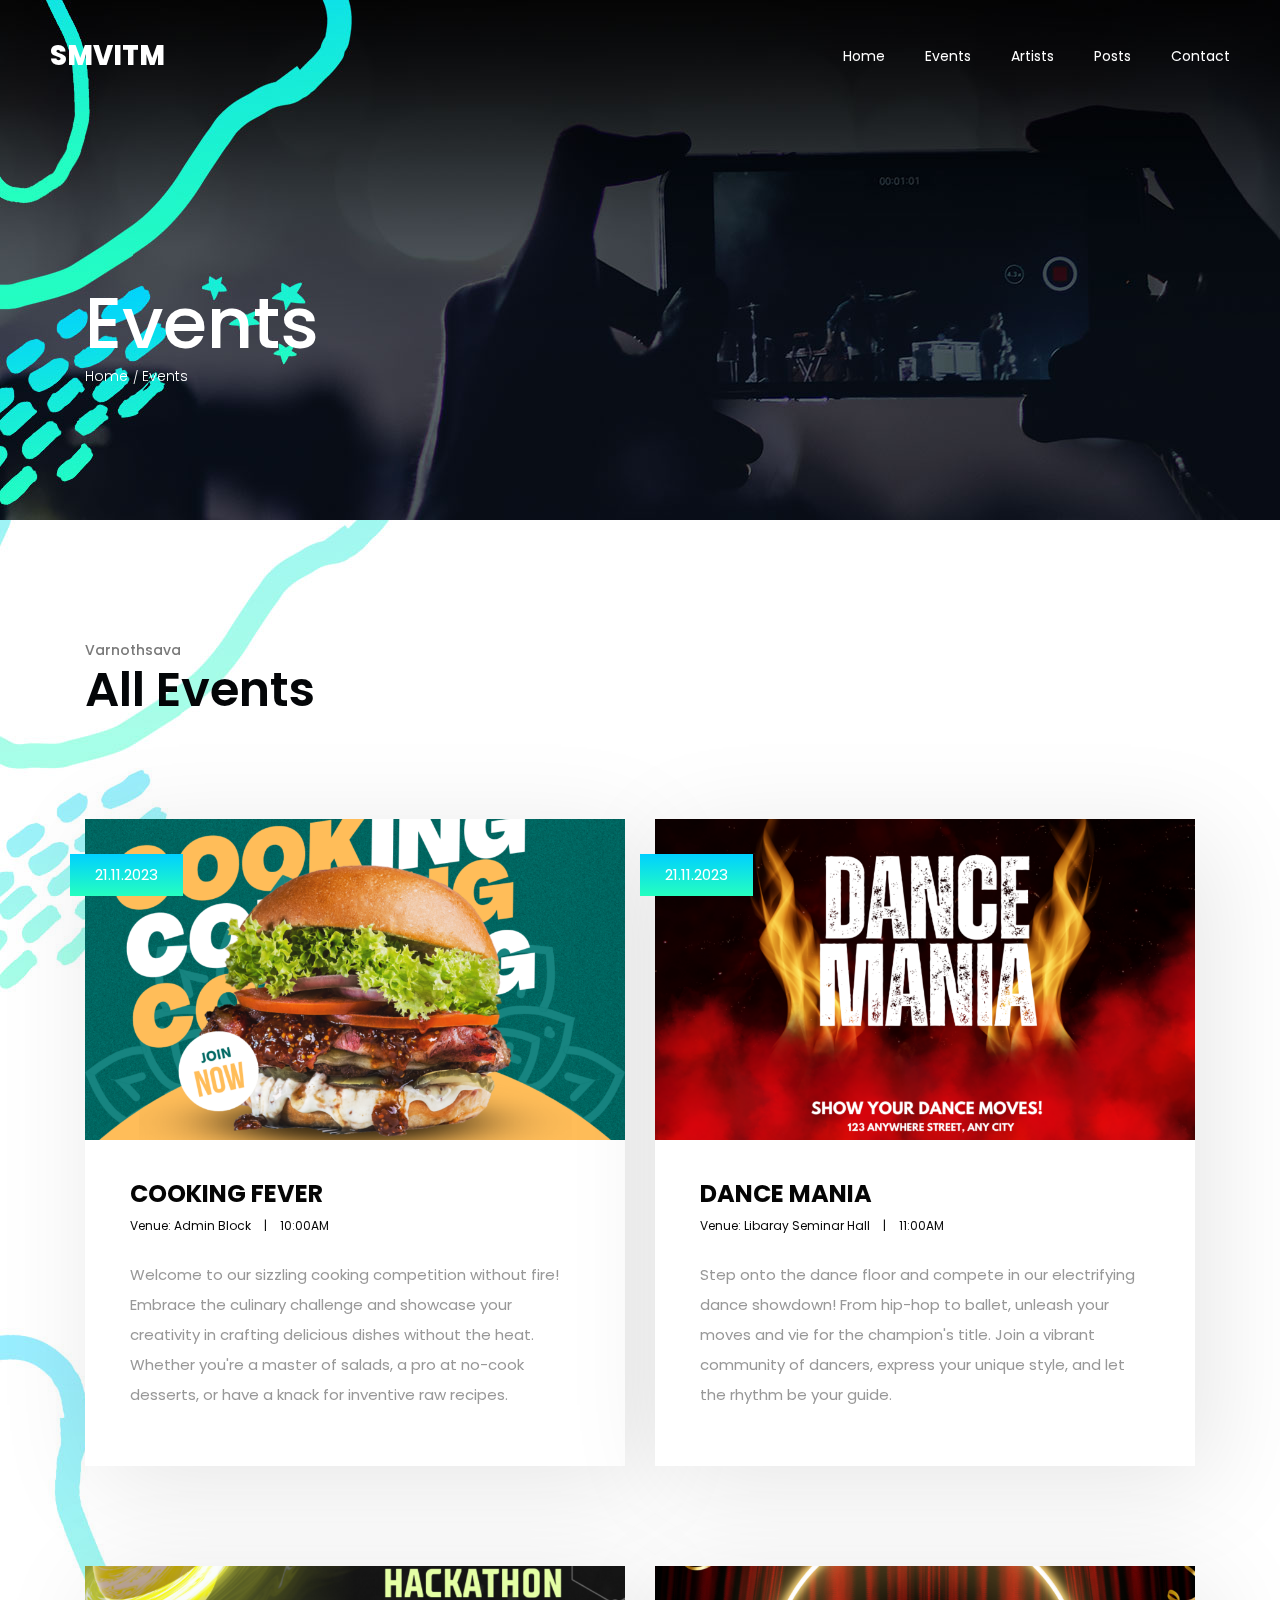
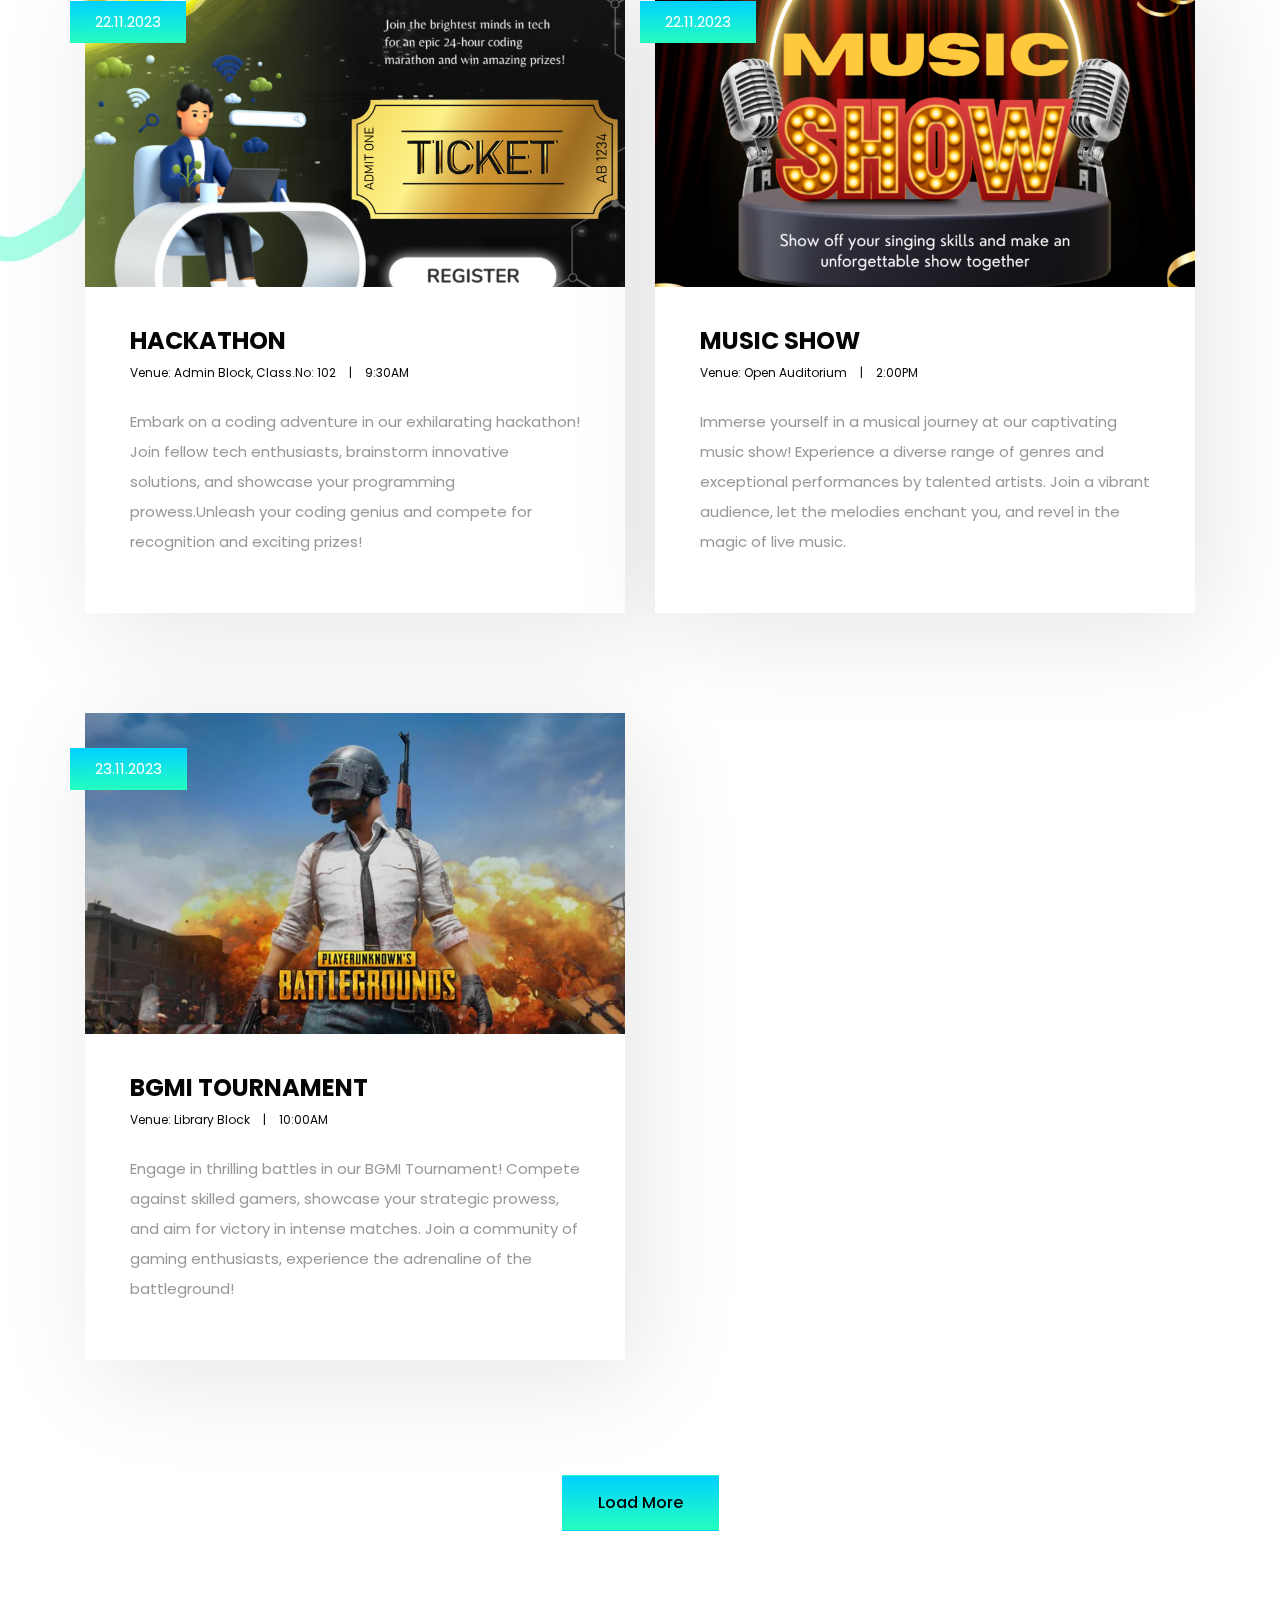
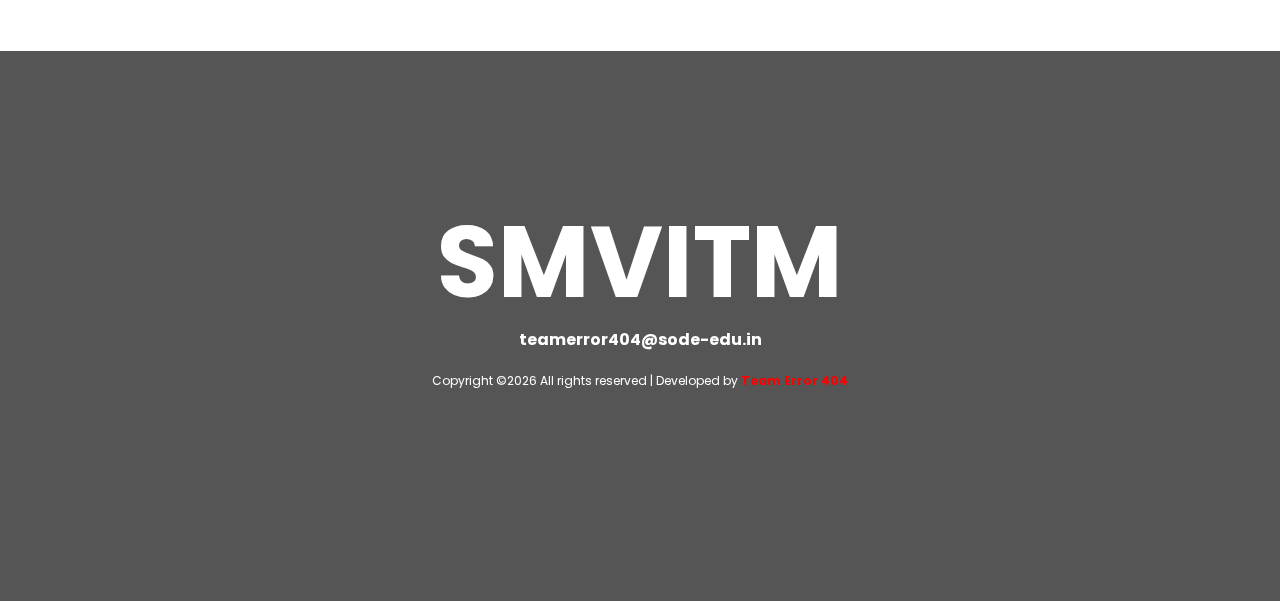
==== events.html @ 5744d8b9 "added events page" ====
<!DOCTYPE html>
<html lang="en" dir="ltr">
<head>
    <!-- Required meta tags -->
    <meta charset="utf-8">
    <meta name="viewport" content="width=device-width, initial-scale=1, shrink-to-fit=no">

    <title>Events</title>

    <link href="https://fonts.googleapis.com/css?family=Poppins:300,400,500,600,700" rel="stylesheet">
    <!-- Bootstrap CSS -->
    <link rel="stylesheet" href="css/bootstrap.min.css">

    <!-- FontAwesome CSS -->
    <link rel="stylesheet" href="css/fontawesome-all.min.css">

    <!-- Swiper CSS -->
    <link rel="stylesheet" href="css/swiper.min.css">

    <!-- Styles -->
    <link rel="stylesheet" href="style.css">
</head>
<body class="blog-page">
    <header class="site-header">
        <div class="header-bar">
            <div class="container-fluid">
                <div class="row align-items-center">
                    <div class="col-10 col-lg-4">
                        <h1 class="site-branding flex">
                            <a href="#">SMVITM</a>
                        </h1>
                    </div>

                    <div class="col-2 col-lg-8">
                        <nav class="site-navigation">
                            <div class="hamburger-menu d-lg-none">
                                <span></span>
                                <span></span>
                                <span></span>
                                <span></span>
                            </div><!-- .hamburger-menu -->

                            <ul>
                                <li><a href="#">Home</a></li>
                                <li><a href="#">Events</a></li>
                                <li><a href="#">Artists</a></li>
                                <li><a href="#">Posts</a></li>
                                <li><a href="#">Contact</a></li>
                                
                            </ul><!-- flex -->
                        </nav><!-- .site-navigation -->
                    </div><!-- .col-12 -->
                </div><!-- .row -->
            </div><!-- container-fluid -->
        </div><!-- header-bar -->
    </header><!-- .site-header -->

    <div class="page-header">
        <div class="container">
            <div class="row">
                <div class="col-12">
                    <div class="entry-header">
                        <h2 class="entry-title">Events</h2>

                        <ul class="breadcrumbs flex align-items-center">
                            <li><a href="#">Home</a></li>
                            <li>Events</li>
                        </ul><!-- .breadcrumbs -->
                    </div><!-- entry-header -->
                </div><!-- col-12 -->
            </div><!-- row -->
        </div><!-- container -->
    </div><!-- page-header -->

    <div class="main-content">
        <div class="container">
            <div class="last-news">
                <div class="entry-header">
                    <div class="entry-title">
                        <p>Varnothsava</p>
                        <h2>All Events</h2>
                    </div><!-- entry-title -->
                </div>

                <div class="row blog-list-page">
                    <div class="col-12 col-md-6 single-blog-content">
                        <div class="blog-content">
                            <figure class="featured-image">
                                <a href="#"> <img src="images/events/1.png" alt="fesival+celebration"> </a>
                            </figure><!-- featured-image -->

                            <div class="box-link-date">
                                <a href="">21.11.2023</a>
                            </div><!-- box-link-date -->

                            <div class="entry-content">
                                <div class="entry-header">
                                    <h2>COOKING FEVER</h2>
                                </div><!-- entry-header -->

                                <div class="entry-meta">
                                    <span class="author-name"><a href="#">Venue: Admin Block</a></span>
                                    <span class="space">|</span>
                                    <span class="comments-count"><a href="#"> 10:00AM</a></span>
                                </div><!-- entry-meta -->

                                <div class="entry-description">
                                    <p>
                                        Welcome to our sizzling cooking competition without fire! Embrace the culinary challenge and showcase your creativity in crafting delicious dishes without the heat. Whether you're a master of salads, a pro at no-cook desserts, or have a knack for inventive raw recipes.
                                    </p>
                                </div><!-- entry-description -->
                            </div><!-- entry-content -->
                        </div>
                    </div><!-- col-6 -->

                    <div class="col-12 col-md-6 single-blog-content">
                        <div class="blog-content">
                            <figure class="featured-image">
                                <a href="#"> <img src="images/events/2.png" alt="fesival+celebration"> </a>
                            </figure><!-- featured-image -->

                            <div class="box-link-date">
                                <a href="">21.11.2023</a>
                            </div><!-- box-link-date -->

                            <div class="entry-content">
                                <div class="entry-header">
                                    <h2>DANCE MANIA</h2>
                                </div><!-- entry-header -->

                                <div class="entry-meta">
                                    <span class="author-name"><a href="#">Venue: Libaray Seminar Hall</a></span>
                                    <span class="space">|</span>
                                    <span class="comments-count"><a href="#">11:00AM</a></span>
                                </div><!-- entry-meta -->

                                <div class="entry-description">
                                    <p>Step onto the dance floor and compete in our electrifying dance showdown! From hip-hop to ballet, unleash your moves and vie for the champion's title. Join a vibrant community of dancers, express your unique style, and let the rhythm be your guide. </p>
                                </div><!-- entry-description -->
                            </div><!-- entry-content -->
                        </div>
                    </div><!-- col-6 -->

                    <div class="col-12 col-md-6 single-blog-content">
                        <div class="blog-content">
                            <figure class="featured-image">
                                <a href="#"> <img src="images/events/4.png" alt="fesival+celebration"> </a>
                            </figure><!-- featured-image -->

                            <div class="box-link-date">
                                <a href="">22.11.2023</a>
                            </div><!-- box-link-date -->

                            <div class="entry-content">
                                <div class="entry-header">
                                    <h2>HACKATHON</h2>
                                </div><!-- entry-header -->

                                <div class="entry-meta">
                                    <span class="author-name"><a href="#">Venue: Admin Block, Class.No: 102 </a></span>
                                    <span class="space">|</span>
                                    <span class="comments-count"><a href="#">9:30AM</a></span>
                                </div><!-- entry-meta -->

                                <div class="entry-description">
                                    <p>Embark on a coding adventure in our exhilarating hackathon! Join fellow tech enthusiasts, brainstorm innovative solutions, and showcase your programming prowess.Unleash your coding genius and compete for recognition and exciting prizes!</p>
                                </div><!-- entry-description -->
                            </div><!-- entry-content -->
                        </div>
                    </div><!-- col-6 -->

                    <div class="col-12 col-md-6 single-blog-content">
                        <div class="blog-content">
                            <figure class="featured-image">
                                <a href="#"> <img src="images/events/3.png" alt="fesival+celebration"> </a>
                            </figure><!-- featured-image -->

                            <div class="box-link-date">
                                <a href="">22.11.2023</a>
                            </div><!-- box-link-date -->

                            <div class="entry-content">
                                <div class="entry-header">
                                    <h2>MUSIC SHOW</h2>
                                </div><!-- entry-header -->

                                <div class="entry-meta">
                                    <span class="author-name"><a href="#">Venue: Open Auditorium</a></span>
                                    <span class="space">|</span>
                                    <span class="comments-count"><a href="#">2:00PM</a></span>
                                </div><!-- entry-meta -->

                                <div class="entry-description">
                                    <p>
                                        Immerse yourself in a musical journey at our captivating music show! Experience a diverse range of genres and exceptional performances by talented artists. Join a vibrant audience, let the melodies enchant you, and revel in the magic of live music. </p>
                                </div><!-- entry-description -->
                            </div><!-- entry-content -->
                        </div>
                    </div><!-- col-6 -->

                    <div class="col-12 col-md-6 single-blog-content">
                        <div class="blog-content">
                            <figure class="featured-image">
                                <a href="#"> <img src="images/events/5.png" alt="bgmi"> </a>
                            </figure><!-- featured-image -->

                            <div class="box-link-date">
                                <a href="">23.11.2023</a>
                            </div><!-- box-link-date -->

                            <div class="entry-content">
                                <div class="entry-header">
                                    <h2>BGMI TOURNAMENT</h2>
                                </div><!-- entry-header -->

                                <div class="entry-meta">
                                    <span class="author-name"><a href="#">Venue: Library Block</a></span>
                                    <span class="space">|</span>
                                    <span class="comments-count"><a href="#">10:00AM</a></span>
                                </div><!-- entry-meta -->

                                <div class="entry-description">
                                    <p>Engage in thrilling battles in our BGMI Tournament! Compete against skilled gamers, showcase your strategic prowess, and aim for victory in intense matches. Join a community of gaming enthusiasts, experience the adrenaline of the battleground!</p>
                                </div><!-- entry-description -->
                            </div><!-- entry-content -->
                        </div>
                    </div><!-- col-6 -->



                

                    <div class="col-12 load-more flex justify-content-center">
                        <input type="submit" name="" value="Load More" class="btn">
                    </div>
                </div><!-- blog-list-page -->
            </div><!-- last-news -->
        </div><!-- container -->
    </div><!-- main-content -->

    
        <footer class="site-footer">
            <div class="footer-cover-title flex justify-content-center align-items-center">
                <h2>SMVITM</h2>
            </div><!-- .site-footer -->
    
            <div class="footer-content-wrapper">
                <div class="container">
                    <div class="row">
                        <div class="col-12">
                            <div class="entry-title">
                                <a href="#">SMVITM</a>
                            </div><!-- entry-title -->
    
                            <div class="entry-mail">
                                <a href="#">teamerror404@sode-edu.in</a>
                            </div><!-- .entry-mail -->
    
                            <div class="copyright-info">
                                
    Copyright &copy;<script>document.write(new Date().getFullYear());</script> All rights reserved | Developed by <span class="team-name"> Team Error 404</span> 
    
                            </div><!-- copyright-info -->
                            </div><!-- footer-social -->
                        </div><!-- col -->
                    </div><!-- row -->
                </div><!-- container -->
            </div><!-- footer-content-wrapper -->
        </footer><!-- site-footer -->
    
        <script type='text/javascript' src='js/jquery.js'></script>
        <script type='text/javascript' src='js/masonry.pkgd.min.js'></script>
        <script type='text/javascript' src='js/jquery.collapsible.min.js'></script>
        <script type='text/javascript' src='js/swiper.min.js'></script>
        <script type='text/javascript' src='js/jquery.countdown.min.js'></script>
        <script type='text/javascript' src='js/circle-progress.min.js'></script>
        <script type='text/javascript' src='js/jquery.countTo.min.js'></script>
        <script type='text/javascript' src='js/custom.js'></script>
    </body>
    </html>
---- style.css ----
/*------------------------------------------------------------
# Global classes
------------------------------------------------------------*/
.flex {
    display: flex;
}

body {
    font-family: 'Poppins', sans-serif;
    font-size: 15px;
    font-weight: normal;
    color: hsl(0, 0%, 90%);
}

@font-face {
    font-family: "mountains";
    src: url(fonts/beyond_the_mountains.ttf);
    src: url(fonts/beyond_the_mountains.otf);
    font-weight: 400;
}

.d-col-n {
    position: relative;
    width: 100%;
    min-height: 1px;
    padding-right: 15px;
    padding-left: 15px;
    -webkit-box-flex: 0;
    -ms-flex: 0 0 20%;
    flex: 0 0 20%;
    max-width: 20%;
}

/*------------------------------------------------------------
# site-header
------------------------------------------------------------*/
.home-page {
    background: url(images/middle-cover.jpg) no-repeat;
}

.site-header {
    position: relative;
    width: 100%;
}

.site-header figure {
    margin: 0;
    padding: 0;
}

.site-header figure img {
    max-width: 100%;
}

/*------------------------------------------------------------
## header-bar
------------------------------------------------------------*/
.site-header .header-bar {
    position: absolute;
    top: 0;
    left: 0;
    z-index: 99;
    width: 100%;
    padding: 40px 0;
}

.header-bar .site-branding {
    margin-bottom: 0;
    font-size: 30px;
    font-weight: 800;
}

.header-bar .site-branding a {
    color: hsl(0, 0%, 100%);
    text-decoration: none;
    font-size:1.7rem;
}

/*------------------------------------------------------------
### site-navigation
------------------------------------------------------------*/
/*
  Hamburger Menu
----------------------------------------*/
.hamburger-menu {
    position: relative;
    width: 100%;
    max-width: 24px;
    height: 22px;
    margin-left: auto;
    transition: .5s ease-in-out;
    cursor: pointer;
}

.hamburger-menu span {
    display: block;
    position: absolute;
    height: 2px;
    width: 100%;
    background: #fff;
    border-radius: 10px;
    opacity: 1;
    left: 0;
    transition: .25s ease-in-out;
}

.hamburger-menu span:nth-child(1) {
    top: 2px;
}

.hamburger-menu span:nth-child(2),
.hamburger-menu span:nth-child(3) {
    top: 10px;
}

.hamburger-menu span:nth-child(4) {
    top: 18px;
}

.hamburger-menu.open span:nth-child(1) {
    top: 18px;
    width: 0;
    left: 50%;
}

.hamburger-menu.open span:nth-child(2) {
    transform: rotate(45deg);
}

.hamburger-menu.open span:nth-child(3) {
    transform: rotate(-45deg);
}

.hamburger-menu.open span:nth-child(4) {
    top: 18px;
    width: 0;
    left: 50%;
}

.site-navigation {
    position: absolute;
    top: -11px;
    right: 15px;
    z-index: 9999;
    width: 100%;
    height: 22px;
    overflow: hidden;
    list-style: none;
    transition: all .35s;
    color: hsl(0, 0%, 100%);
}

.site-navigation.show {
    height: auto;
}

.site-navigation ul {
    position: fixed;
    top: 0;
    left: -320px;
    z-index: 9999;
    width: 320px;
    height: 100vh;
    overflow-x: scroll;
    padding: 30px;
    margin: 0;
    background: #050505;
    transition: all 0.35s;
}

.site-navigation.show ul {
    left: 0;
}

.site-navigation ul li {
    display: block;
    padding: 15px 0;
}

.site-navigation ul li a {
    display: block;
    color: #fff;
    transition: all 0.35s;
    text-decoration: none;
    font-size: 14px;
    padding-left: 40px;
}

@media screen and (min-width: 992px) {
    .header-bar .site-branding {
        margin-left: 35px;
    }

    .site-navigation {
        position: relative;
        top: auto;
        right: auto;
        height: auto;
        padding-right: 35px;
        background: transparent;
    }

    .site-navigation ul {
        display: flex;
        flex-wrap: wrap;
        justify-content: flex-end;
        align-items: center;
        position: relative;
        top: auto;
        left: auto;
        width: 100%;
        height: auto;
        padding: 0;
        overflow: auto;
        background: transparent;
    }

    .site-navigation ul li {
        padding: 0;
    }

    .site-navigation ul li:nth-last-of-type(1) {
        padding-left: 0px;
    }

    .site-navigation ul li a {
        color: #fff;
    }
}

/*------------------------------------------------------------
# hero
-----------------------------------------------------------*/
.hero-content {
    height: 100vh;
    padding: 220px 0;
}

.hero-content video {
    width: 100%;
    height: 100%;
    object-fit: cover;
    position: absolute;
    top: 0;
    left: 0;
    z-index: -1;
}

.res-var{
    margin-top:-5rem;
}


.hero-content .entry-header {
    position: relative;
    text-align: center;
}

.hero-content .entry-header h2 {
    padding:0px;
    margin: 0;
    font-family: mountains;
    font-size:3rem;
    background: -webkit-linear-gradient(#00d0ff, #25ffbf);
    -webkit-background-clip: text;
    -webkit-text-fill-color: transparent;
}

.hero-content .entry-header .entry-meta-date {
    position: absolute;
    width: 100%;
    top: -1rem;
    font-family: 'Poppins', sans-serif;
    font-size: -1rem;
    font-weight: 500;
    color: hsl(0, 0%, 90%);
    text-align: center;
}

@media screen and (min-width: 992px) {
    .hero-content .entry-header h2 {
        font-size: 9rem;
    }

    .hero-content .entry-header .entry-meta-date {
        top: -24px;
        font-size: 2rem;
    }
    
}

/*------------------------------------------------------------
## countdown
------------------------------------------------------------*/
.countdown {
    margin-top: 40px;
}

.countdown-holder {
    min-width: 150px;
    margin-bottom: 30px;
}

.countdown-holder .dday,
.countdown-holder .dhour,
.countdown-holder .dmin,
.countdown-holder .dsec {
    display: block;
    font-size: 3rem;
    font-weight: 600;
    line-height: 1;
    color: hsl(0, 0%, 100%);
}

.countdown-holder label {
    display: block;
    font-size: 18px;
    font-weight: 600;
    color: hsl(0, 0%, 100%);
}

/*------------------------------------------------------------
## hero-content entry-footer
------------------------------------------------------------*/
.hero-content .entry-footer {
    margin-top: 125px;
    margin-bottom: 0.8rem;

    text-align: center;
}

.hero-content .entry-footer .btn {
    background: hsl(0, 0%, 100%);
    padding: 14px 40px;
    border-radius: 50rem;
    margin-right: 20px;
    color: hsl(0, 0%, 17%);
    font-weight: 600;
}

.hero-content .entry-footer a:hover, .hero-content .entry-footer .current {
    background: -webkit-linear-gradient(#00d0ff, #25ffbf);
    color: hsl(0, 0%, 0%);
}

/*------------------------------------------------------------
# The Lineup Artists - Headliners
------------------------------------------------------------*/
.content-section {
    min-height: 4640px;
    width: 100%;
    padding-bottom: 120px;
    background: url("images/middle-cover.jpg") no-repeat;
    background-size: 100% auto;
}

.content-section .middle-cover {
    margin: 0;
    padding: 0;
    position: relative;
}

.content-section .middle-cover img {
    max-width: 100%;
}

/*------------------------------------------------------------
## lineup-artists-headline
------------------------------------------------------------*/
.lineup-artists-headline {
    margin-top: 115px;
}

.lineup-artists-headline .entry-title p {
    margin: 0;
    padding: 0;
    font-size: 14px;
    font-weight: 600;
    color: hsl(0, 0%, 48%);
}

.lineup-artists-headline .entry-title h2 {
    width: 100%;
    font-size: 48px;
    font-weight: 600;
    color: hsl(0, 0%, 0%);
}

/*------------------------------------------------------------
## lineup-artists
------------------------------------------------------------*/
.lineup-artists {
    padding-top: 80px;
}

.lineup-artists .featured-image {
    margin: 0;
    padding: 0;
}

.lineup-artists .featured-image {
    width: 100%;
}

.lineup-artists .featured-image img {
    width: 100%;
    max-width: 100%;
}

/*------------------------------------------------------------
### lineup-artists-wrap
------------------------------------------------------------*/
.lineup-artists .lineup-artists-wrap {
    margin-top: 80px;
}

.lineup-artists .lineup-artists-wrap .lineup-artists-description {
    position: relative;
    width: 100%;
}

.lineup-artists .lineup-artists-wrap .lineup-artists-description-container {
    position: relative;
    padding: 30px;
    background: hsl(0, 0%, 100%);
    box-shadow: 50px 40px 115px rgba(0, 0, 0, 0.1);
}

.lineup-artists-description .entry-title {
    font-size: 30px;
    font-weight: 600;
    color: hsl(0, 0%, 9%);
}

.lineup-artists-description .entry-content {
    margin-top: 20px;
    font-size: 15px;
    color: hsl(0, 0%, 60%);
    line-height: 2;
}

.lineup-artists-wrap .box-link {
    position: absolute;
    margin: 0;
    padding: 0;
    top: -24px;
    right: 50px;
    z-index: 999;
}

@media screen and (min-width: 768px) {
    .lineup-artists .lineup-artists-wrap {
        margin-top: 30px;
    }

    .lineup-artists .featured-image {
        max-width: 360px;
    }

    .lineup-artists .lineup-artists-wrap .lineup-artists-description {
        width: calc(100% - 360px);
    }

    .lineup-artists .lineup-artists-wrap .lineup-artists-description-container {
        position: absolute;
        z-index: 99;
        top: 100px;
        left: -75px;
        width: calc(100% + 75px);
    }

    .lineup-artists .lineup-artists-wrap:nth-of-type(even) .lineup-artists-description-container {
        right: -75px;
        left: auto;
    }

    .lineup-artists .lineup-artists-wrap:nth-of-type(even) .box-link {
        right: auto;
        left: 50px;
    }
}

@media screen and (min-width: 992px) {
    .lineup-artists .lineup-artists-wrap .lineup-artists-description-container {
        padding: 50px;
    }
}


@media screen and (min-width: 1200px) {
    .lineup-artists .lineup-artists-wrap .lineup-artists-description-container {
        max-width: 660px;
    }

    .lineup-artists .lineup-artists-wrap:nth-last-of-type(1) {
        margin-left: 80px;
    }
}

/*------------------------------------------------------------
# the-complete-lineup
------------------------------------------------------------*/
.the-complete-lineup {
    margin-top: 115px;
}

.the-complete-lineup .entry-title p {
    margin: 0;
    padding: 0;
    font-size: 14px;
    font-weight: 600;
    color: hsl(0, 0%, 48%);
}

.the-complete-lineup .entry-title h2 {
    width: 100%;
    margin: 0;
    font-size: 48px;
    font-weight: 600;
    color: hsl(0, 0%, 0%);
}

/*------------------------------------------------------------
## the-complete-lineup-artists
------------------------------------------------------------*/
.the-complete-lineup-artists {
    position: relative;
    margin-top: 110px;
    height: auto;
}

.the-complete-lineup-artists .artist-single {
    margin-bottom: 0px;
}

.the-complete-lineup-artists .artist-single:nth-of-type(even) {
    margin-top: 120px;
}

.the-complete-lineup-artists .artist-single figure {
    margin: 0;
    padding: 0;
    width: 100%;
}

.the-complete-lineup-artists .artist-single .box-link {
    position: absolute;
    top: 15px;
    left: 232px;
    cursor: pointer;
}

.the-complete-lineup-artists .artist-single .featured-image img {
    max-width: 100%;
    height: auto;
    width: 255px;
}

.the-complete-lineup-artists .artist-single .featured-image a {
    display: block;
}

.the-complete-lineup-artists .artist-single h2 {
    margin-top: 38px;
    font-size: 24px;
    font-weight: 600;
    color: hsl(0, 0%, 2%);
    text-align: center;
}

@media screen and (min-width: 768px) {
    .the-complete-lineup-artists .artist-single:nth-child(6) {
        margin-top: 0;
    }
}


@media screen and (min-width: 1200px) {
    .the-complete-lineup-artists .artist-single:nth-child(1) {
        margin-top: 2px;
    }

    .the-complete-lineup-artists .artist-single:nth-child(2) {
        margin-top: 90px;
    }

    .the-complete-lineup-artists .artist-single:nth-child(3) {
        margin-top: 48px;
    }

    .the-complete-lineup-artists .artist-single:nth-child(4) {
        margin-top: 0;
    }

    .the-complete-lineup-artists .artist-single:nth-child(5) {
        margin-top: 75px;
    }

    .the-complete-lineup-artists .artist-single:nth-child(6) {
        margin-top: 165px;
    }

    .the-complete-lineup-artists .artist-single:nth-child(7) {
        margin-top: 25px;
    }

    .the-complete-lineup-artists .artist-single:nth-child(8) {
        margin-top: 75px;
    }
}

/*------------------------------------------------------------
# see the-complete-lineup button
------------------------------------------------------------*/
.see-complete-lineup {
    margin-top: 105px
}

.see-complete-lineup .entry-footer .btn {
    padding: 15px 35px;
    border-radius: 0;
    margin-right: 20px;
    background: -webkit-linear-gradient(#00d0ff, #25ffbf);
    font-weight: 500;
}

.see-complete-lineup .entry-footer a {
    font-size: 14px;
    font-weight: 600;
    color: hsl(0, 0%, 100%);
}

/*------------------------------------------------------------
# homepage-next-events
------------------------------------------------------------*/
.homepage-next-events {
    margin-top: 100px;
}

.homepage-next-events .entry-title p {
    margin: 0;
    padding: 0;
    font-size: 14px;
    font-weight: 600;
    color: hsl(0, 0%, 48%);
}

.homepage-next-events .entry-title h2 {
    width: 100%;
    margin: 0;
    font-size: 48px;
    font-weight: 600;
    color: hsl(0, 0%, 0%);
}

/*------------------------------------------------------------
## .next-event-slider
------------------------------------------------------------*/
.next-event-slider-wrap {
    position: relative;
}

.next-event-slider {
    margin-top: 110px;
}

.next-event-slider .featured-image {
    display: block;
    margin: 0;
    position: relative;
}

.next-event-slider .featured-image img {
    display: block;
    width: 100%;
}

.next-event-slider .entry-content {
    position: absolute;
    top: 0;
    left: 0;
    z-index: 99;
    width: 100%;
    height: 100%;
    padding: 30px;
    text-align: center;
    background: rgba(0,0,0,.75);
    text-decoration: none;
    transition: all .5s;
    opacity: 0;
    visibility: hidden;
}

.next-event-slider .featured-image:hover .entry-content {
    opacity: 1;
    visibility: visible;
}

.next-event-slider .entry-content h3 {
    font-size: 24px;
    font-weight: 600;
    color: hsl(0, 0%, 100%);
}

.next-event-slider .entry-content p {
    font-size: 14px;
    color: hsl(0, 0%, 100%);
}

.next-event-slider-wrap .swiper-button-next {
    top: auto;
    bottom: -21px;
    right: auto;
    left: 50%;
    width: 42px;
    height: 42px;
    margin-left: -21px;
    background: transparent;
}

.next-event-slider-wrap .swiper-button-next img {
    width: 100%;
}

@media screen and (min-width: 768px){
    .next-event-slider-wrap .swiper-button-next {
        bottom: -42px;
        width: 84px;
        height: 84px;
        margin-left: -42px;
    }
}

/*------------------------------------------------------------
# home-page-last-news
------------------------------------------------------------*/
.home-page-last-news {
    margin-top: 220px;
}

.home-page-last-news .entry-title p {
    margin: 0;
    padding: 0;
    font-size: 14px;
    font-weight: 600;
    color: hsl(0, 0%, 48%);
}

.home-page-last-news .entry-title h2 {
    width: 100%;
    margin: 0;
    font-size: 48px;
    font-weight: 600;
    color: hsl(0, 0%, 0%);
}

/*------------------------------------------------------------
## home-page-last-news-wrap
------------------------------------------------------------*/
.home-page-last-news-wrap {
    margin-top: 110px;
}

.home-page-last-news-wrap .box-link-date {
    position: absolute;
    top: 30px;
    left: 0;
    padding: 10px 25px;
    background: -webkit-linear-gradient(#00d0ff, #25ffbf);
    font-size: 20px;
    font-weight: 500;
}

.home-page-last-news-wrap .box-link-date a {
    color: hsl(0, 0%, 100%);
    text-decoration: none;
}

.home-page-last-news-wrap .content-wrapper {
    background: hsl(0, 0%, 100%);
    box-shadow: 10px 40px 115px 27px rgba(0, 0, 0, 0.1);
}

.home-page-last-news-wrap .featured-image {
    margin: 0;
    padding: 0;
    box-shadow: 10px 40px 115px 27px rgba(0, 0, 0, 0.1);
}

.home-page-last-news-wrap .featured-image img {
    max-width: 100%;
}

.home-page-last-news-wrap .entry-content {
    padding: 35px 45px;
}

.home-page-last-news-wrap .entry-content .entry-header h2 {
    font-size: 24px;
    font-weight: 600;
    color: hsl(0, 0%, 9%);
}

.home-page-last-news-wrap .entry-content .entry-header h2 a {
    color: hsl(0, 0%, 9%);
}

.home-page-last-news-wrap .entry-content .entry-meta {
    margin-top: 6px;
    font-size: 12px;
    color: hsl(0, 0%, 9%);
    font-weight: 500;
}

.home-page-last-news-wrap .entry-content .entry-meta a {
    color: hsl(0, 0%, 10%);
}

.home-page-last-news-wrap .entry-content .entry-description {
    margin-top: 25px;
    font-size: 15px;
    color: hsl(0, 0%, 60%);
    line-height: 2;
}

.home-page-last-news-wrap .entry-content .entry-meta span {
    margin-right: 10px;
}

/*------------------------------------------------------------
# site-footer
------------------------------------------------------------*/
.site-footer {
    position: relative;
    padding: 40px 0 30px;
    background: url(images/footer-cover.jpg) no-repeat;
    background-size: cover;
}

.team-name{
    color: red;    
    font-weight: bold;
}

.site-footer::before {
    position: absolute;
    content: " ";
    height: 100%;
    width: 100%;
    z-index: 3;
    background: hsla(0, 0%, 5%, 0.7);
    top: 0;
    left: 0;
}

.site-footer .footer-cover-title {
    min-height: 480px;
    width: 100%;
}

.site-footer .footer-cover-title h2 {
    font-size: 20vw;
    font-weight: 700;
    line-height: 1;
    margin-bottom: 0;
    text-align: center;
    color: hsl(0, 0%, 100%);
    mix-blend-mode: overlay;
    z-index: 2;
}

/*------------------------------------------------------------
## .site-footer footer-content-wrapper
------------------------------------------------------------*/
.footer-content-wrapper {
    position: absolute;
    width: 100%;
    height: auto;
    z-index: 4;
    top: 130px;
    left: 0;
    padding: 6px 0;
    text-align: center;
}

.footer-content-wrapper .flex {
    flex-direction: column;
}

.footer-content-wrapper .entry-title {
    text-align: center;
    margin-top: 25px;
}

.footer-content-wrapper .entry-title a {
    font-size: 52px;
    font-weight: 700;
    color: hsl(0, 0%, 100%);
    line-height: 1;
    text-decoration: none;
}

@media screen and (min-width: 576px) {
    .footer-content-wrapper .entry-title a {
        font-size: 100px;
    }
}

.footer-content-wrapper .entry-mail {
    margin-top: 16px;
    font-size: 16px;
    font-weight: 700;
    color: hsl(0, 0%, 100%);
}

.footer-content-wrapper .entry-mail a {
    text-decoration: none;
    color: hsl(0, 0%, 100%);
}

.footer-content-wrapper .copyright-info {
    margin-top: 20px;
    font-size: 12px;
    color: hsl(0, 0%, 100%);
}

.footer-content-wrapper .footer-social {
    margin-top: 32px;
}

.footer-content-wrapper .footer-social .flex {
    flex-direction: row !important;
}

.footer-content-wrapper .footer-social ul {
    margin: 0;
    padding: 0;
    list-style: none;
}

.footer-content-wrapper .footer-social ul a {
    padding: 5px 16px;
    font-size: 12px;
    color: hsl(0, 0%, 100%);
}

/*------------------------------------------------------------
# about-us
------------------------------------------------------------*/
.about-us {
    background: url("images/about-us-background.jpg") no-repeat;
    width: 100%;
    height: 100%;
}

/*------------------------------------------------------------
# site-header
------------------------------------------------------------*/
.about-us .site-header {
}

.about-us .site-header figure {
    margin: 0;
    padding: 0;
}

.about-us .site-header figure img {
    max-width: 100%;
}

/*------------------------------------------------------------
## Page Header
------------------------------------------------------------*/
.page-header {
    min-height: 520px;
    padding-top: 280px;
    background-size: cover;
}

.about-us .page-header {
    background: url("images/about-us-header-background.jpg") no-repeat;
    background-size: cover;
}

.page-header .entry-title {
    font-size: 72px;
    color: white;
    margin: 0;
    padding: 0;
}

.page-header .breadcrumbs {
    padding: 0;
    margin: 0;
    font-size: 14px;
    font-weight: 300;
    color: #fff;
    list-style: none;
}

.page-header .breadcrumbs li {
    position: relative;
    padding-right: 14px;
}

.page-header .breadcrumbs li::after {
    content: '/';
    position: absolute;
    top: 3px;
    right: 0;
    height: 20px;
    width: 14px;
    font-size: 12px;
    text-align: center;
}

.page-header .breadcrumbs li:nth-last-of-type(1)::after {
    display: none;
}

.page-header .breadcrumbs li a {
    text-decoration: none;
    color: #fff;
}

.main-content {
    margin: 120px 0;
}

.main-content .entry-header .entry-title p {
    margin: 0;
    padding: 0;
    font-size: 14px;
    font-weight: 500;
    color: #7a7a7a;
}

.main-content .entry-header .entry-title h2 {
    margin: 0;
    padding: 0;
    font-size: 48px;
    font-weight: 600;
    color: #040608;
}

.about-us .main-content .entry-content {
    margin-top: 100px;
}

.about-us .main-content .entry-content .entry-header h3 {
    margin: 0;
    padding: 0;
    font-size: 24px;
    font-weight: 600;
    color: #040608;
}

.about-us .main-content .entry-content .entry-description p {
    margin: 0 !important;
    padding: 0;
    margin-top: 25px !important;
    font-size: 15px;
    font-weight: 300;
    color: #989898;
    line-height: 2;
    word-break: break-all;
    hyphens: auto;
}

.about-us .main-content .featured-image {
    margin-top: 110px;
}

.about-us .main-content .featured-image img {
    max-width: 100%;
}

.about-us .hero-slider-images {
    margin-top: 110px;
}

.about-us .hero-slider-images .featured-images {
    position: relative;
    margin: 0;
    padding: 0;
}

.about-us .hero-slider-images .featured-images a {
    display: block;
}

.about-us .hero-slider-images .featured-images img {
    max-width: 100%;
}

.about-us .hero-slider-images .featured-images .button {
    position: absolute;
    top: 43%;
    left: 47.4%;
}

.milestones {
    padding-bottom: 120px;
}

.milestones .d-col-n {
    min-width: 150px;
}

/*------------------------------------------------------------
# Testimonials
------------------------------------------------------------*/
.testimonial-wrap {
    position: relative;
    background-image: linear-gradient(to bottom, #0196bf, #00a0bc, #00a9b3, #00b1a4, #1bb791);
}

.testimonials-container,
.testimonial-featured-image {
    position: relative;
    width: 100%;
    overflow: hidden;
}

.testimonials-container {
    padding-bottom: 60px;
}

.testimonial-content-wrap {
    padding: 120px 80px 110px 40px;
}

.testimonial-content-wrap .user-avatar {
    width: 52px;
    height: 52px;
    margin-right: 40px;
    border-radius: 50%;
    overflow: hidden;
}

.testimonial-content {
    width: calc(100% - 92px);
}

.testimonial-content-wrap .entry-title {
    font-size: 36px;
    font-weight: 600;
    color: #fff;
}

.testimonial-content-wrap .entry-content {
    margin-top: 48px;
    font-size: 15px;
    font-weight: 300;
    font-style: italic;
    color: #fff;
}

.testimonial-content-wrap .entry-footer {
    margin-top: 40px;
    font-size: 14px;
    font-weight: 600;
    color: #fff;
}

.testimonial-content-wrap .entry-footer a {
    color: #fff;
    text-decoration: none;
}

.testimonials-container .swiper-button-next {
    top: 50%;
    right: 15px;
    width: 42px;
    height: 42px;
    margin-top: -21px;
    background: transparent;
}

.testimonials-container .swiper-button-next img {
    width: 100%;
}

.testimonials-container .swiper-pagination-bullets {
    padding-left: 292px;
    text-align: left;
}

.testimonials-container .swiper-pagination-bullet {
    width: 10px;
    height: 10px;
    margin: 0 6px !important;
    background: transparent;
    border: 2px solid #fff;
    opacity: 1;
}

.testimonials-container .swiper-pagination-bullet-active {
    background: #fff;
}

.testimonial-featured-image img {
    min-width: 100%;
    width: auto;
    height: 100%;
}

@media screen and (min-width: 992px){
    .testimonials-container,
    .testimonial-featured-image {
        width: 50%;
    }

    .testimonials-container .swiper-button-next {
        right: -42px;
        width: 84px;
        height: 84px;
        margin-top: -42px;
    }
}


@media screen and (min-width: 1200px){
    .testimonials-container,
    .testimonial-featured-image {
        width: 50%;
    }

    .testimonial-content-wrap {
        padding: 120px 80px 110px 100px;
    }
}


@media screen and (min-width: 1500px){
    .testimonials-container,
    .testimonial-featured-image {
        width: 50%;
    }

    .testimonial-content-wrap {
        padding: 120px 180px 110px 200px;
    }
}

/*------------------------------------------------------------
# tickets-page
------------------------------------------------------------*/
.tickets-page {
    background: url("images/elements-total-background.jpg") no-repeat;
    width: 100%;
    height: 100%;
}

/*------------------------------------------------------------
# Page Header
------------------------------------------------------------*/
.tickets-page .page-header {
    background: url("images/tickets-page-header-background.jpg") no-repeat;
}

.tickets-page .tabs {
    margin-top: 80px;
}

.tickets-page .tabs ul {
    margin: 0;
    padding: 0;
    list-style: none;
}

.tickets-page .tabs .active {
    background: -webkit-linear-gradient(#00d0ff, #25ffbf) !important;
}

.tabs .tab-nav {
    padding: 10px 10px;
    margin-right: 0;
    font-size: 13px;
    line-height: 1;
    font-weight: 500;
    color: #040608;
    cursor: pointer;
}

.tabs .tab-nav:hover {
    background: -webkit-linear-gradient(#00d0ff, #25ffbf) !important;
}

.tickets-page .tabs .tabs-container {
    margin-top: 5px;
    box-shadow: 13px 26px 139px rgba(0, 0, 0, 0.1);
    background: #fff;
}

.tickets-page .tabs .tab-content {
    padding: 48px 15px;
    color: #989898;
    font-size: 15px;
    line-height: 1.8;
}

@media screen and (min-width: 576px){
    .tabs .tab-nav {
        padding: 20px;
    }
}

@media screen and (min-width: 992px){
    .tabs .tab-content {
        padding: 48px;
    }

    .tabs .tab-nav {
        padding: 20px 60px;
        margin-right: 10px;
        font-size: 15px;
    }
}

.tickets-page .single-event-details-row {
    margin-bottom: 30px;
}

.tickets-page .single-event-details-row:nth-last-of-type(1) {
    margin-bottom: 0;
}

.single-event-details,
.single-event-details a,
.single-event-details label {
    font-size: 18px;
    font-weight: 500;
    color: #040608;
}

.single-event-details label {
    display: block;
    margin-bottom: 0;
    color: #232127;
}

.single-event-details p,
.single-event-details a {
    color: #989898;
}

.single-event-details-row p.sold-out {
    color: #040608;
}

.single-event-details-row p.sold-out span{
    color: #ff0000;
}

.single-event-map {
    width: 100%;
    margin-top: 30px;
}

.single-event-map iframe {
    width: 100%;
    height: 460px;
}

@media screen and (min-width: 768px) {
    .tickets-page .single-event-heading {
        width: auto;
    }

    .single-event-details {
        width: 220px;
    }

    .single-event-map {
        width: calc(100% - 220px);
        margin: 0;
    }

    .event-tickets {
        padding: 40px;
    }
}

@media screen and (min-width: 992px) {
    .single-event-details {
        width: 340px;
    }

    .single-event-map {
        width: calc(100% - 340px);
        margin: 0;
    }

    .event-tickets .ticket-row {
        margin-bottom: 15px;
    }

    .ticket-type {
        width: calc(100% - 400px);
        margin-bottom: 0;
    }

    .event-tickets .number-of-ticket {
        margin-bottom: 0;
    }
}

.tickets-page .event-tickets {
    padding: 72px 48px;
    background: #fff;
    box-shadow: 13px 26px 139px rgba(0, 0, 0, 0.1);
}

.tickets-page .event-tickets .ticket-row {
    background: #f4f6f7;
    margin-bottom: 15px;
}

.tickets-page .event-tickets .ticket-row .ticket-type {
    padding: 15px 24px;
    margin-right: 15px;
}

.tickets-page .event-tickets .ticket-row .entry-title {
    font-size: 18px;
    font-weight: 500;
    color: #03070c;
    width: 235px;
    margin: 0;
    padding: 0;
}

.tickets-page .main-content .event-tickets .ticket-type span {
    font-size: 16px;
    font-weight: 500;
    color: #989898;
    margin: 0;
    padding: 0;
    width: 300px;
}

.tickets-page .main-content .event-tickets .ticket-price {
    font-size: 18px;
    font-weight: 500;
    color: #03070c;
    width: 50px;
}

.tickets-page .event-tickets .number-of-tickets {
    width: 120px;
    padding: 15px 24px;
    margin-right: 25px;
}

.tickets-page .number-of-tickets .increase-ticket,
.tickets-page .number-of-tickets .decrease-ticket {
    font-size: 18px;
    font-weight: 500;
    color: #03070c;
    cursor: pointer;
}

.tickets-page .number-of-tickets .ticket-count {
    font-size: 18px;
    font-weight: 400;
    color: #03070c;
    width: 32px;
    border: 0;
    text-align: center;
    background: #f3f8f9;
}

.tickets-page .clear-ticket-count {
    font-size: 16px;
    font-weight: 500;
    color: #989898;
    margin-right: 60px;
    cursor: pointer;
}

.tickets-page .ticket-row .btn {
    background: #f3f8f9;
    width: 100px;
    font-size: 16px;
    font-weight: 500;
    color: #ff2630;
}

/*------------------------------------------------------------
# Blog
------------------------------------------------------------*/
.blog-page {
    width: 100%;
    height: 100%;
    background: url("images/blog-page-background.jpg") no-repeat;
}

/*------------------------------------------------------------
# site-header
------------------------------------------------------------*/
.blog-page .page-header {
    background: url("images/blog-header-background.jpg") no-repeat;
}

.blog-list-page .single-blog-content {
    display: none;
}

.blog-list-page .single-blog-content.visible {
    display: block;
}

.blog-page .blog-list-page .blog-content {
    margin-top: 100px;
    box-shadow: 15px 18px 100px rgba(0, 0, 0, 0.1);
    transition: .35s;
}

.blog-page .blog-list-page .blog-content:hover {
    box-shadow: 15px 18px 100px rgba(0, 0, 0, 0.3);
    transition: .35s;
}

.blog-page .blog-list-page .blog-content .featured-image {
    margin: 0;
    padding: 0;
}

.blog-page .blog-list-page .blog-content .featured-image img {
    max-width: 100%;
    position: relative;
}

.blog-page .blog-list-page .blog-content .box-link-date {
    position: absolute;
    top: 135px;
    left: 0;
    padding: 10px 25px;
    background: -webkit-linear-gradient(#00d0ff, #25ffbf);
    cursor: pointer;
}

.blog-page .blog-list-page .blog-content .box-link-date a {
    font-weight: 400;
    color: white;
    text-decoration: none;
}

.blog-page .blog-list-page .blog-content .entry-content {
    padding: 40px 45px;
    background: white;
}

.blog-page .blog-list-page .blog-content .entry-content .entry-header h2 {
    font-size: 24px;
    font-weight: 700;
    color: #050505;
}

.blog-page .blog-list-page .blog-content .entry-content .entry-meta {
    margin-top: 6px;
    font-size: 12px;
    color: #050505;
}

.blog-page .blog-list-page .blog-content .entry-content .entry-meta span {
    margin-right: 10px;
}

.blog-page .blog-list-page .blog-content .entry-content .entry-meta span a {
    color: #050505;
}

.blog-page .blog-list-page .blog-content .entry-content .entry-description {
    margin-top: 25px;
    font-size: 15px;
    color: #989898;
    line-height: 2;
}

.blog-page .blog-list-page .load-more {
    margin-top: 115px;
}

.blog-page .blog-list-page .load-more .btn {
    padding: 15px 35px;
    border-radius: 0;
    background: -webkit-linear-gradient(#00d0ff, #25ffbf);
    font-weight: 500;
    outline: none;
}

/*------------------------------------------------------------
# contact-page
------------------------------------------------------------*/
.contact-page {
    background: url("images/contact-background-image.jpg") no-repeat;
}

/*------------------------------------------------------------
# site-header
------------------------------------------------------------*/
.contact-page .page-header {
    background: url("images/contact-header-background.jpg") no-repeat;
}

.contact-page .main-content {
    background: #fff;
    box-shadow: 13px 14px 68px rgba(0, 0, 0, 0.1);
}

.contact-page-map {
    width: 100%;
}

.contact-page-map iframe {
    width: 100%;
    height: 660px;
}

.contact-page .contact-details {
    margin-top: 70px;
}

.contact-page .contact-details .contact-medium {
    padding: 0 20px;
}

.contact-page .contact-details .contact-medium .contact-icon {
    padding: 0;
    margin-right: 20px;
}

.contact-page .contact-details .contact-medium .contact-icon img {
    max-width: 100%;
    height: auto;
}

.contact-page .contact-details .contact-medium .entry-title {
    margin: 0;
    font-size: 16px;
    font-weight: 600;
    color: #040608;
}

.contact-page .contact-details .contact-medium .entry-content {
    margin-top: 5px;
    font-size: 14px;
    font-weight: 500;
    color: #989898;
}

.contact-page .get-in-touch {
    margin-top: 115px;
    padding: 0 15px;
}


@media screen and (min-width: 992px) {
    .contact-page .get-in-touch {
        padding: 0 100px;
    }
}

.contact-page .get-in-touch .entry-header {
    text-align: center;
}

.contact-page .get-in-touch .entry-title p {
    font-size: 14px;
    font-weight: 500;
    color: #989898;
    margin: 0;
}

.contact-page .get-in-touch .entry-title h2 {
    font-size: 48px;
    font-weight: 600;
    color: #050505;
    margin: 5px 0 0;
}

.contact-page .get-in-touch .entry-content {
    margin-top: 45px;
}

.contact-page .get-in-touch .entry-content p {
    font-size: 15px;
    color: #989898;
    line-height: 2;
    text-align: center;
}

.contact-page .main-content .get-in-touch .contact-form {
    margin-top: 120px;
}

.contact-page .contact-form input[type="text"],
.contact-page .contact-form input[type="email"],
.contact-page .contact-form textarea {
    width: 100%;
    padding: 14px 22px;
    margin-bottom: 30px;
    border: 0;
    background: #f4f6f7;
    color: #050505;
    outline: none;
}

.contact-page .contact-form input[type="text"]::placeholder,
.contact-page .contact-form input[type="email"]::placeholder,
.contact-page .contact-form textarea::placeholder {
    color: #7f7f7f;
    font-style: italic;
}

.contact-page .contact-form .submit {
    margin-top: 15px;
    margin-bottom: 120px;
}

.contact-page .contact-form .submit .btn {
    padding: 15px 30px;
    margin-right: 20px;
    border-radius: 0;
    font-weight: 600;
    background: -webkit-linear-gradient(#00d0ff, #25ffbf);
}

/*------------------------------------------------------------
# elements-page
------------------------------------------------------------*/
.elements-page {
    background: url("images/elements-total-background.jpg") no-repeat;
}

.elements-page .page-header {
    background: url("images/elements-header-background.jpg") no-repeat;
}

.elements-page .elements-wrap {
    margin-bottom: 110px;
}

.elements-page .elements-wrap .entry-header h2.entry-title {
    color: #040608;
    font-size: 48px;
    font-weight: 600;
}

.elements-page .elements-wrap h2.entry-title {
    margin-bottom: 90px;
}

.elements-page .elements-wrap .entry-content .btn {
    height: 55px;
    width: 165px;
    padding: 10px 20px;
    margin-right: 20px;
    border-radius: 0;
    font-size: 16px;
    font-weight: 500;
    color: #040608;
}

.elements-page .elements-wrap .entry-content .gradient {
    background: -webkit-linear-gradient(#00d0ff, #25ffbf);
}

.elements-page .elements-wrap .entry-content .white {
    background: white;
    box-shadow: 0 13px 50px 9px rgba(0, 0, 0, 0.1);
}

.elements-page .elements-wrap .entry-content .border-blu {
    border: 2px solid #0de7e4;
}

.elements-page .elements-wrap .entry-content .color-border {
    border: 2px solid #0de7e4;
    padding: 6px;
    background: #0de7e4;
    background-clip: content-box;
}

.counter-box {
    text-align: center;
}

.counter-box .start-counter {
    font-size: 60px;
    font-weight: 500;
    color: #040608;
}

.counter-box .start-counter,
.counter-box .counter-k {
    font-size: 60px;
    font-weight: 600;
    color: #040608;
    text-align: center;
}

.counter-box .entry-title {
    margin: 0;
    font-size: 16px;
    font-weight: 500;
    color: #989898;
}


.tabs ul {
    margin: 0;
    padding: 0;
    list-style: none;
}

.tabs ul .active {
    background: -webkit-linear-gradient(#00d0ff, #25ffbf) !important;
}

.tabs ul .tab-nav {
    padding: 15px 40px;
    line-height: 1;
    color: #040608;
    font-weight: 600;
    cursor: pointer;
}

.tabs-container {
    background: #f3f8f9;
    box-shadow: 5px 14px 100px rgba(0, 0, 0, 0.1);
}

.tabs-container .tab-content {
    display: block;
    padding: 48px;
    background: #fff;
}

.tabs-container .tab-content .entry-header {
    margin-top: 0;
    font-size: 24px;
    font-weight: 500;
    color: #040608;
}

.tabs-container .tab-content p {
    margin-top: 35px;
    color: #989898;
    font-size: 15px;
    font-weight: 300;
    line-height: 2;
}

.accordion-and-tabs-wrap .accordion-wrap {
    position: relative;
}

.accordion-and-tabs-wrap .accordion-wrap .entry-title {
    width: 445px;
    margin-bottom: 20px;
    padding: 20px;
    font-size: 16px;
    color: #040608;
    cursor: pointer;
}

.accordion-and-tabs-wrap .accordion-wrap .entry-title .arrow-d::before {
    content: "-";
}

.accordion-and-tabs-wrap .accordion-wrap .entry-title .arrow-r::before {
    content: "+";
}

.accordion-and-tabs-wrap .accordion-wrap .active {
    background: -webkit-linear-gradient(#00d0ff, #25ffbf);
}

.accordion-and-tabs-wrap .accordion-wrap .entry-content {
    display: none;
    width: 100%;
    height: auto;
    padding: 0 12px;
    font-size: 15px;
    font-weight: 300;
    color: #989898;
    line-height: 2;
}

.accordion-and-tabs-wrap .accordion-wrap .accordion-active {
    display: block;
    margin-top: 0;
}

.circular-progress-bar {
    margin-bottom: 60px;
    text-align: center;
}

.circular-progress-bar .circle {
    position: relative;
    width: 210px;
    height: 210px;
}

.circular-progress-bar .circle strong {
    position: absolute;
    top: 56px;
    left: 0;
    width: 100%;
    font-size: 60px;
    color: #050505;
}

.circular-progress-bar .entry-title {
    position: absolute;
    top: 145px;
    left: 0;
    font-size: 16px;
    font-weight: 600;
    color: #989898;
    text-align: center;
    width: 100%;
}

.icon-box .entry-header {
    position: relative;
    margin: 0;
}

.icon-box .entry-header::before {
    position: absolute;
    content: "01.";
    top: -18px;
    font-size: 48px;
    font-weight: 500;
    line-height: 1;
    background: -webkit-linear-gradient(#00d0ff, #25ffbf);
    -webkit-background-clip: text;
    -webkit-text-fill-color: transparent;
}

.icon-box .entry-header .entry-title {
    padding-left: 84px;
    margin: 0;
    font-size: 24px;
    font-weight: 600;
    color: #050505;
}

.icon-box .entry-content {
    margin-top: 30px;
    color: #989898;
    font-size: 15px;
    line-height: 2;
    word-break: break-all;
}

.icon-box-1 .entry-header::before {
    content: "01.";
}

.icon-box-2 .entry-header::before {
    content: "02.";
}

.icon-box-3 .entry-header::before {
    content: "03.";
}
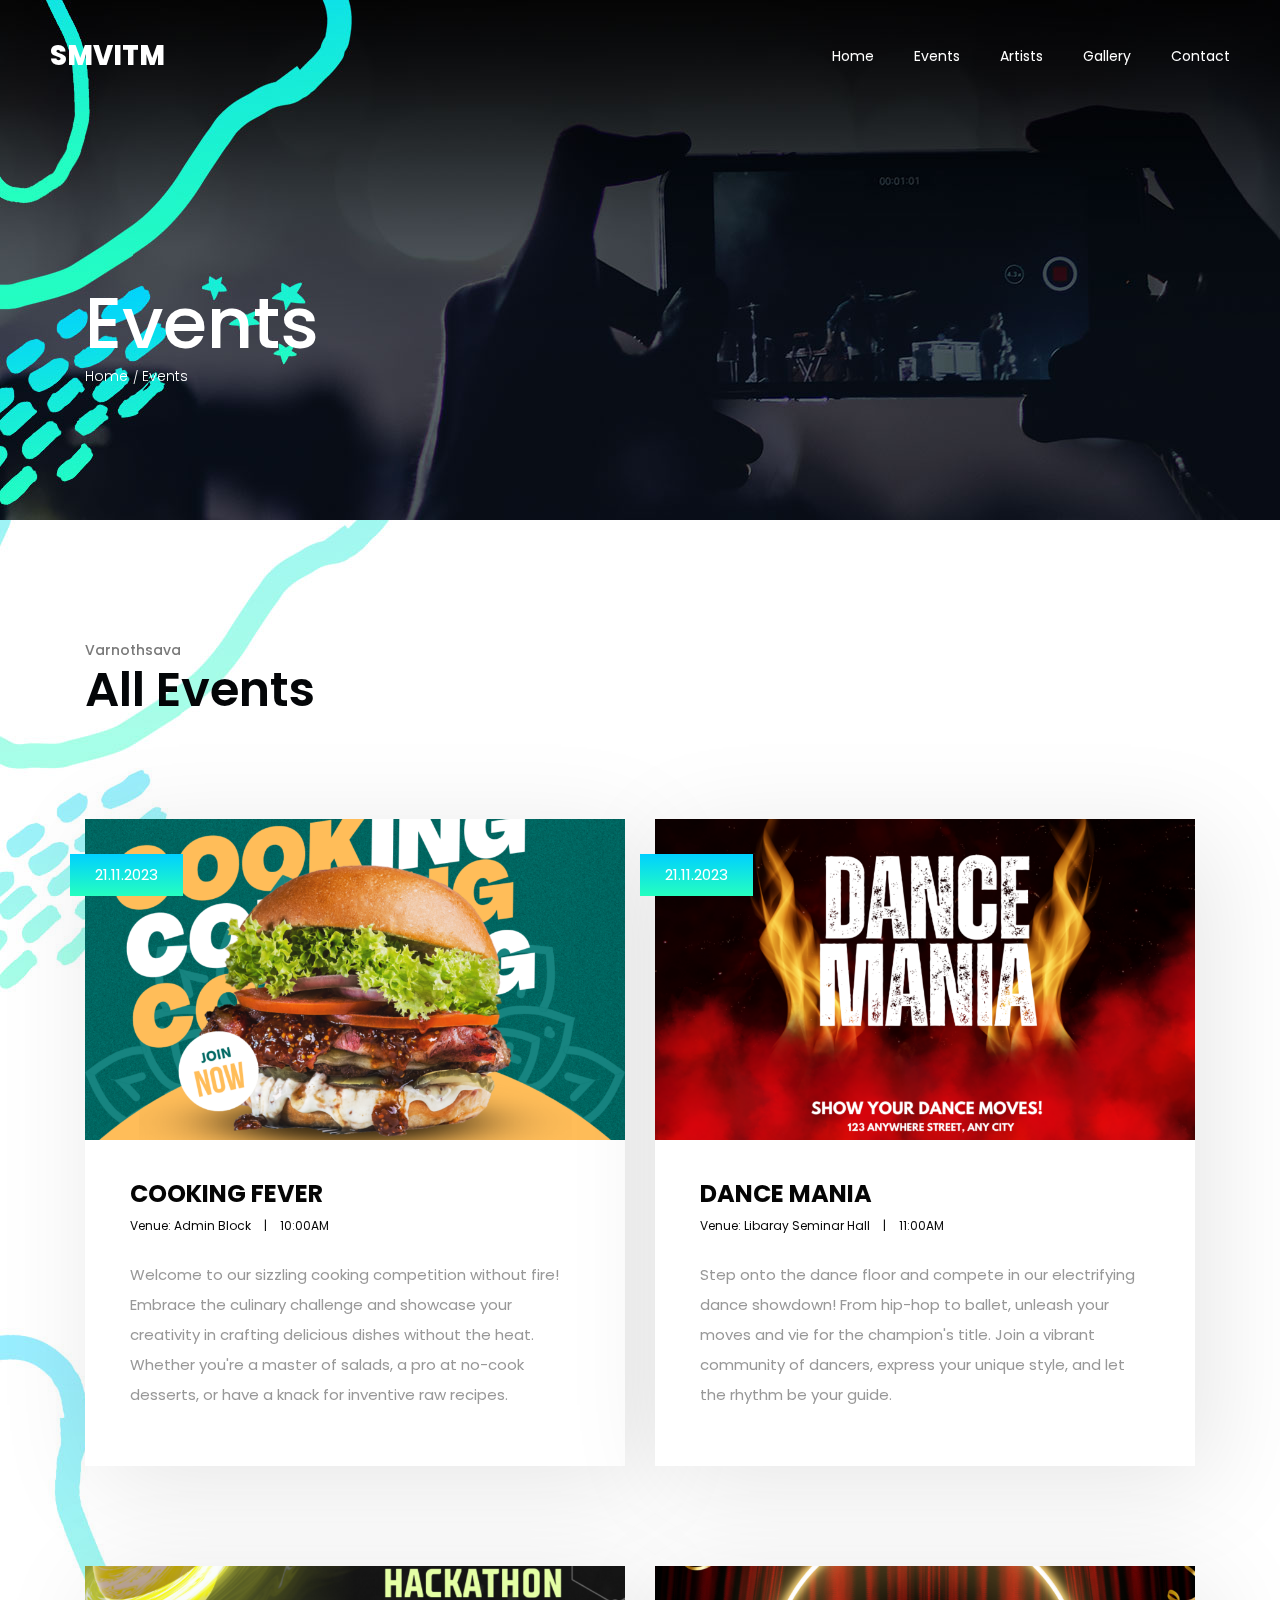
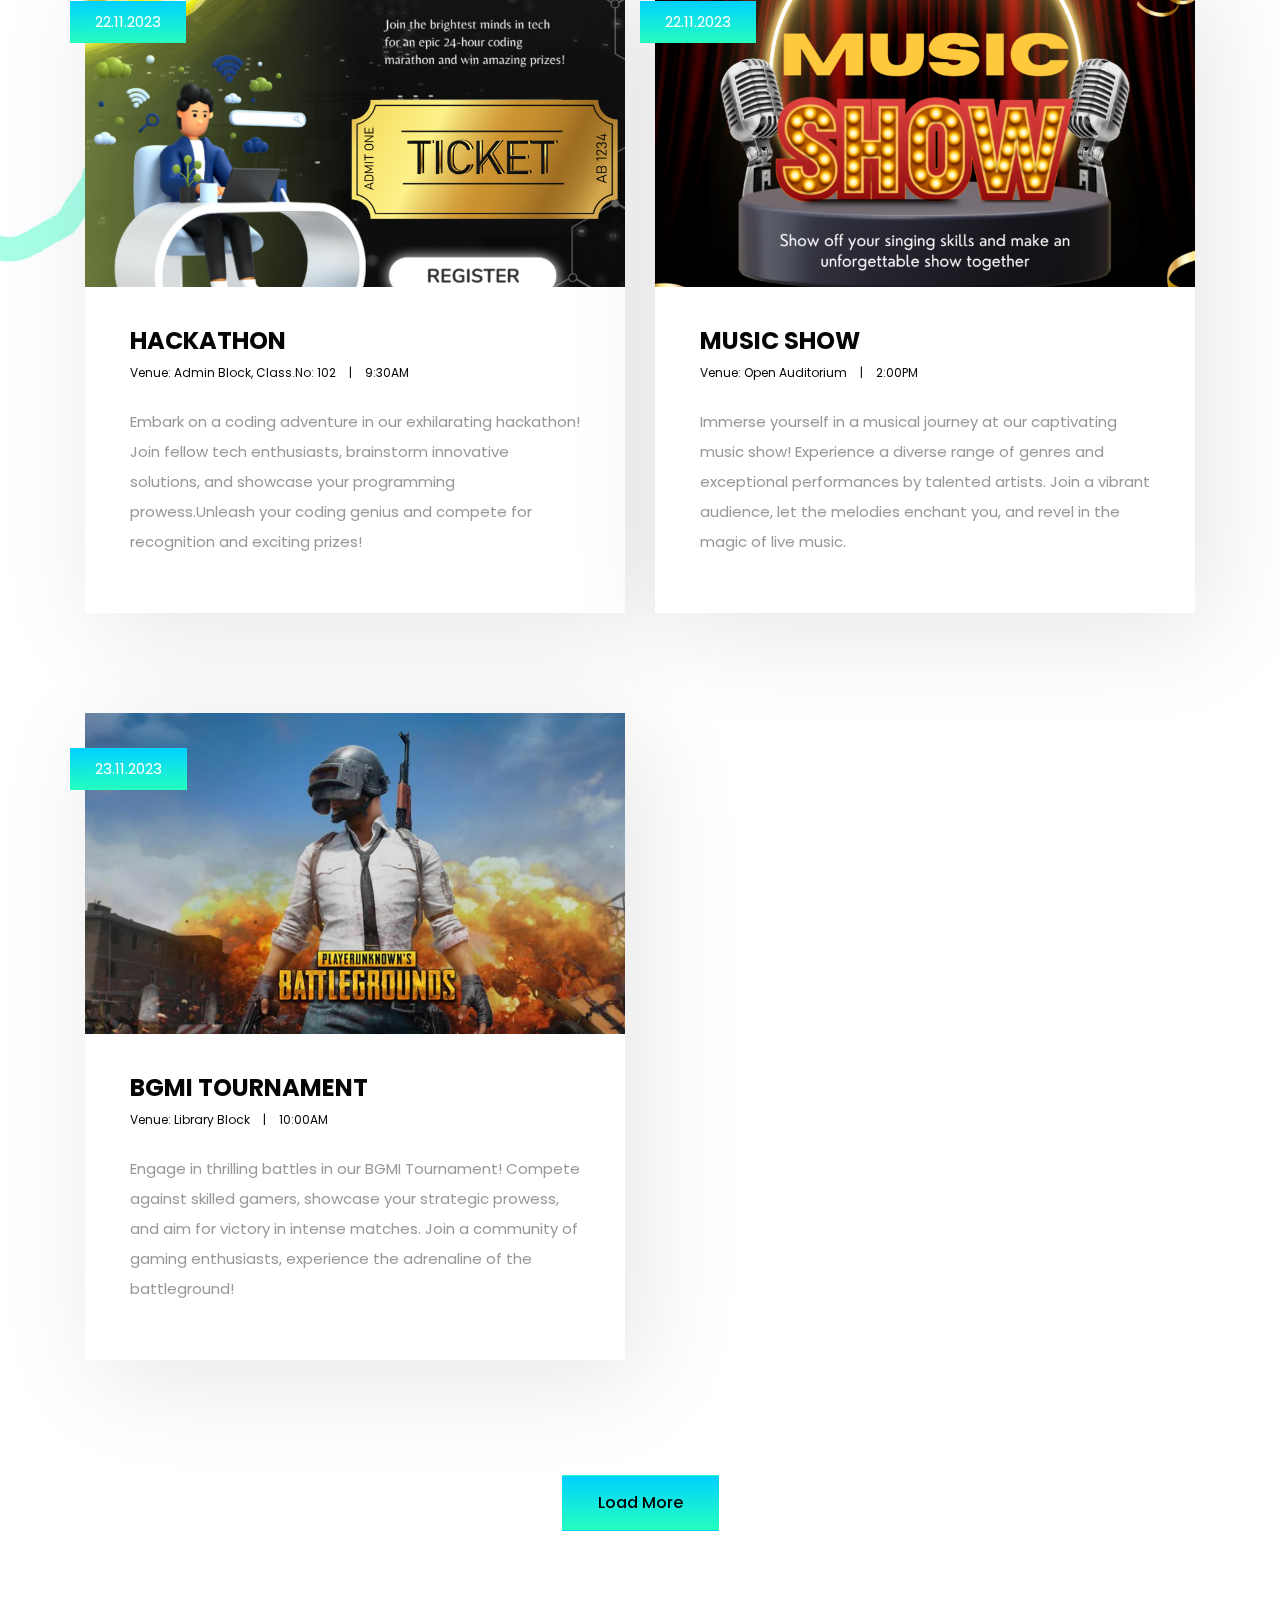
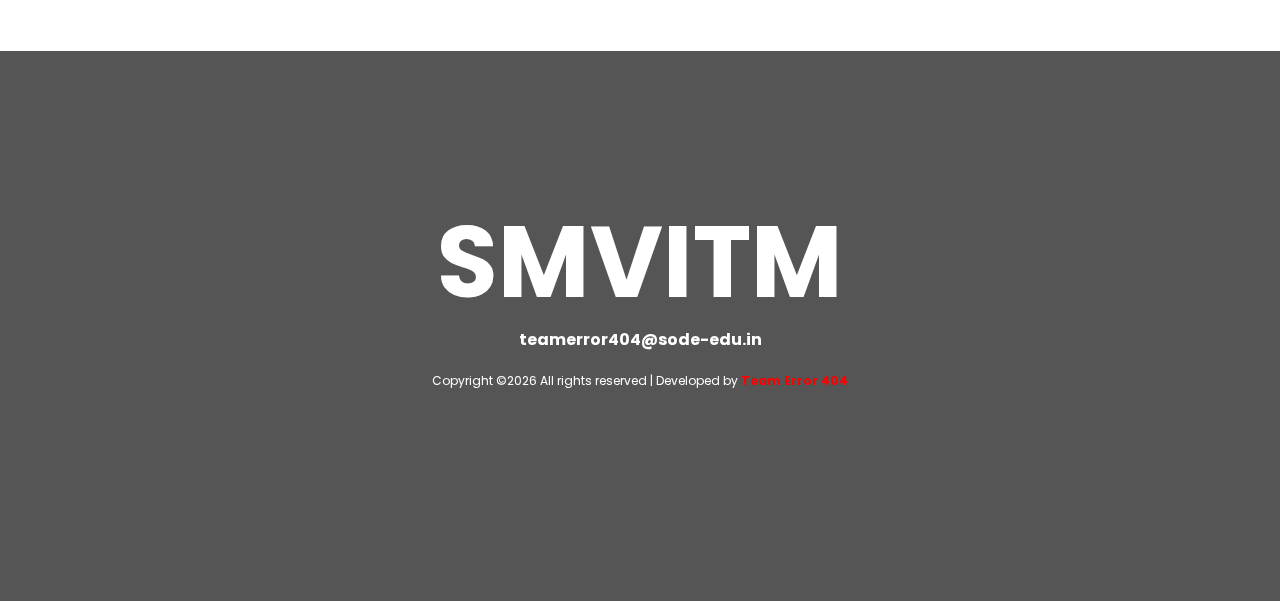
==== commit 6912f6eb: "minor changes" ====
--- a/events.html
+++ b/events.html
@@ -42,9 +42,9 @@
 
                             <ul>
                                 <li><a href="#">Home</a></li>
-                                <li><a href="#">Events</a></li>
+                                <li><a href="events.html">Events</a></li>
                                 <li><a href="#">Artists</a></li>
-                                <li><a href="#">Posts</a></li>
+                                <li><a href="#">Gallery</a></li>
                                 <li><a href="#">Contact</a></li>
                                 
                             </ul><!-- flex -->
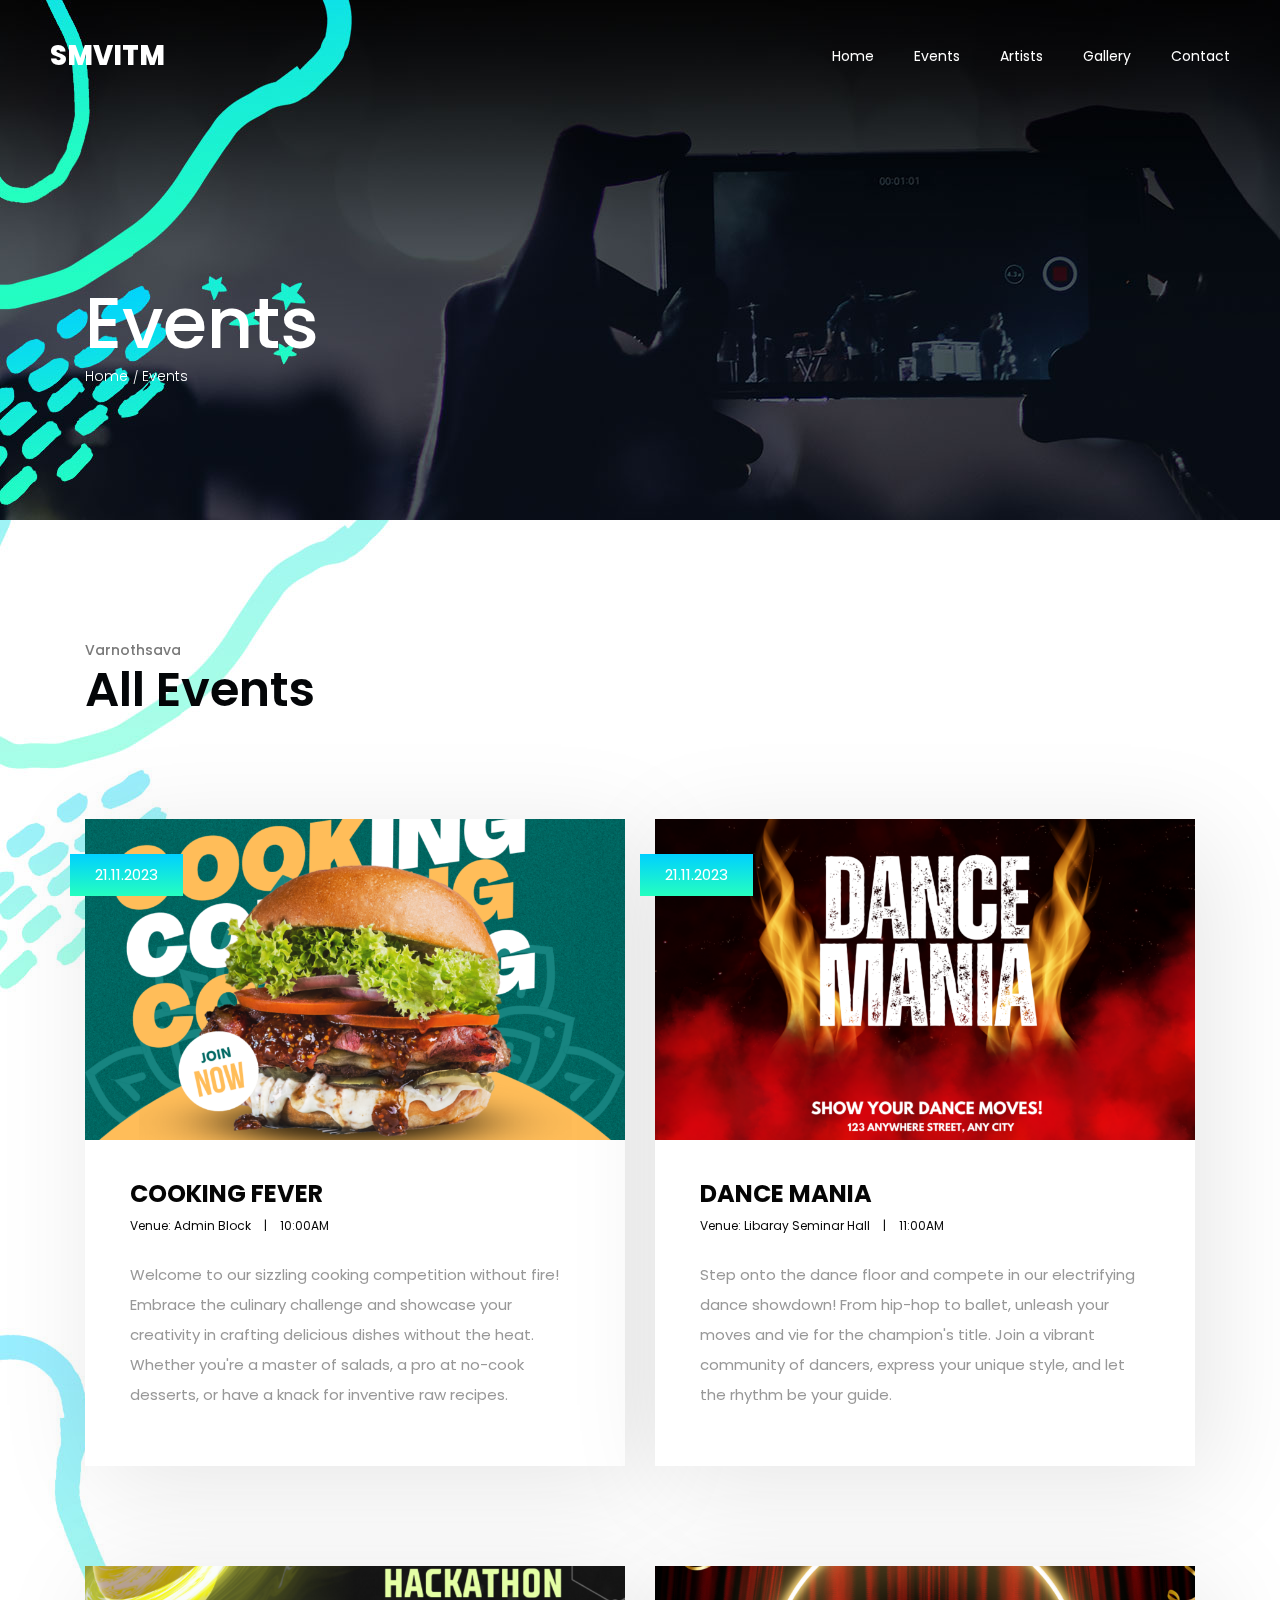
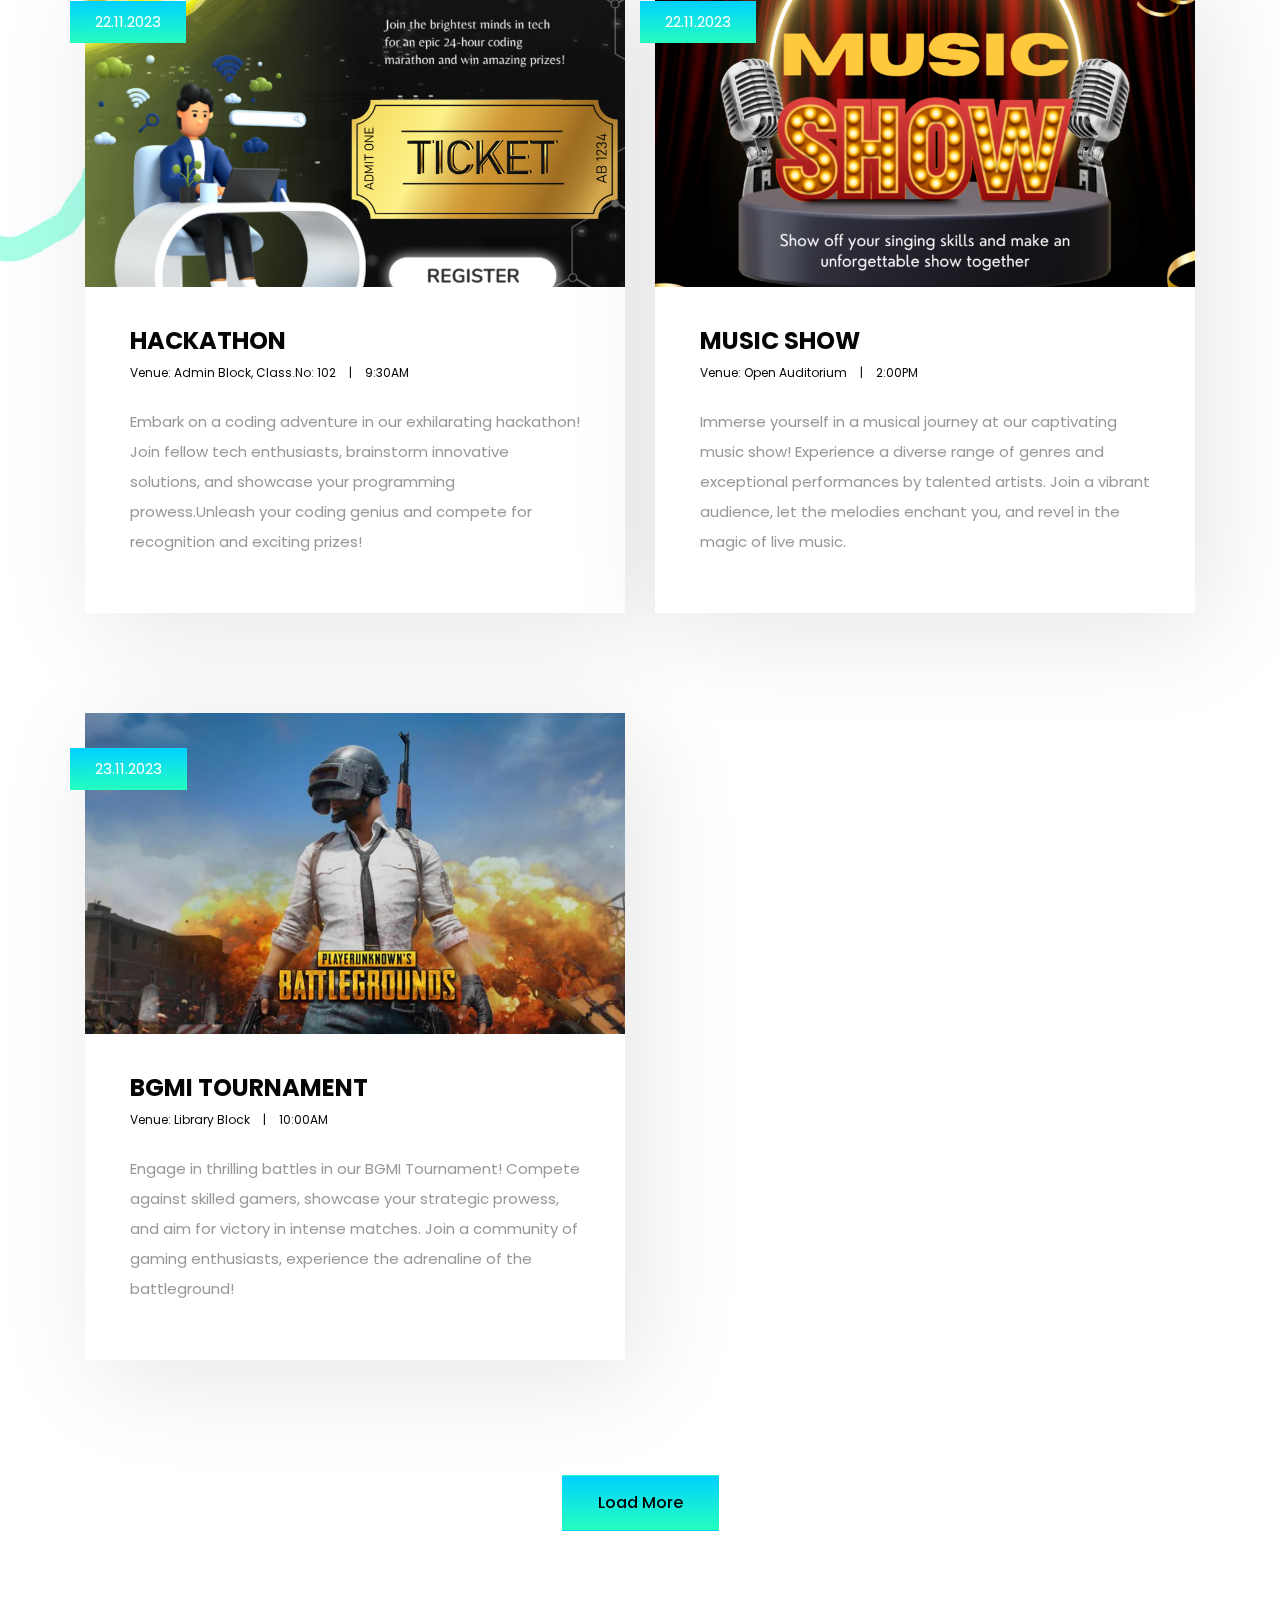
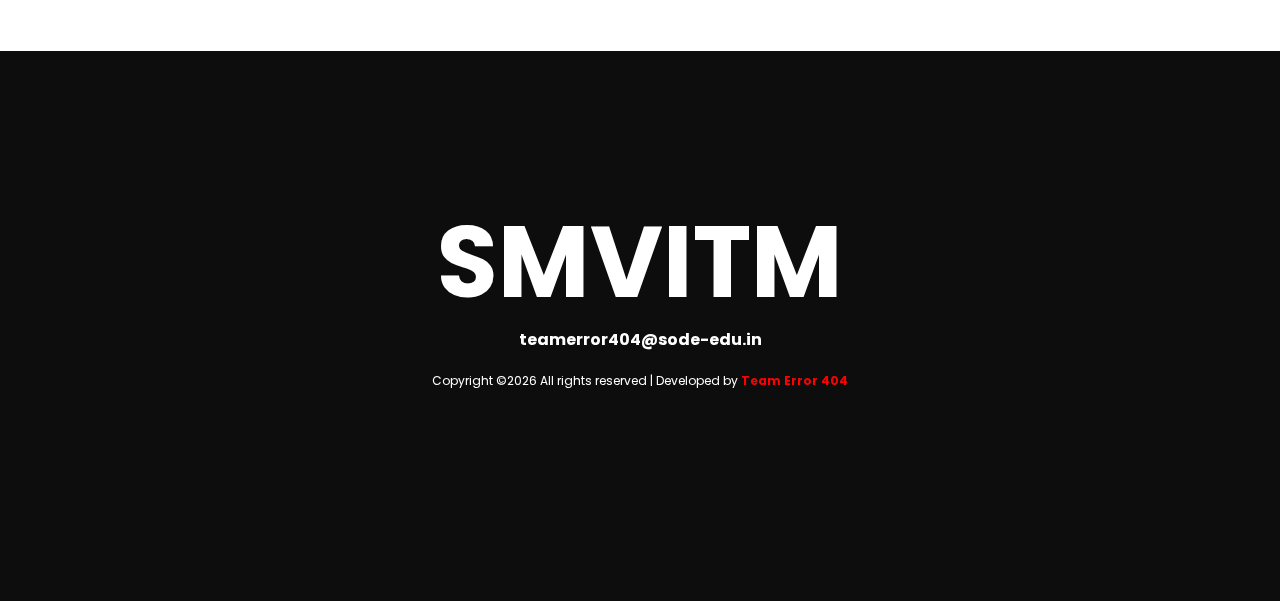
==== commit 7ce33329: "updated events page navbar" ====
--- a/events.html
+++ b/events.html
@@ -41,8 +41,8 @@
                             </div><!-- .hamburger-menu -->
 
                             <ul>
-                                <li><a href="#">Home</a></li>
-                                <li><a href="events.html">Events</a></li>
+                                <li><a href="/index.html">Home</a></li>
+                                <li><a href="/WebCraft/events.htmll">Events</a></li>
                                 <li><a href="#">Artists</a></li>
                                 <li><a href="#">Gallery</a></li>
                                 <li><a href="#">Contact</a></li>
--- a/style.css
+++ b/style.css
@@ -347,10 +347,10 @@
 # The Lineup Artists - Headliners
 ------------------------------------------------------------*/
 .content-section {
-    min-height: 4640px;
-    width: 100%;
-    padding-bottom: 120px;
-    background: url("images/middle-cover.jpg") no-repeat;
+    min-height: 4280px;
+    width: 100%;
+    padding-bottom: 0px;
+    background: url("images/middle-cover-bg.jpg") no-repeat;
     background-size: 100% auto;
 }
 
@@ -848,7 +848,7 @@
     height: 100%;
     width: 100%;
     z-index: 3;
-    background: hsla(0, 0%, 5%, 0.7);
+    background: hsl(0, 0%, 5%);
     top: 0;
     left: 0;
 }
